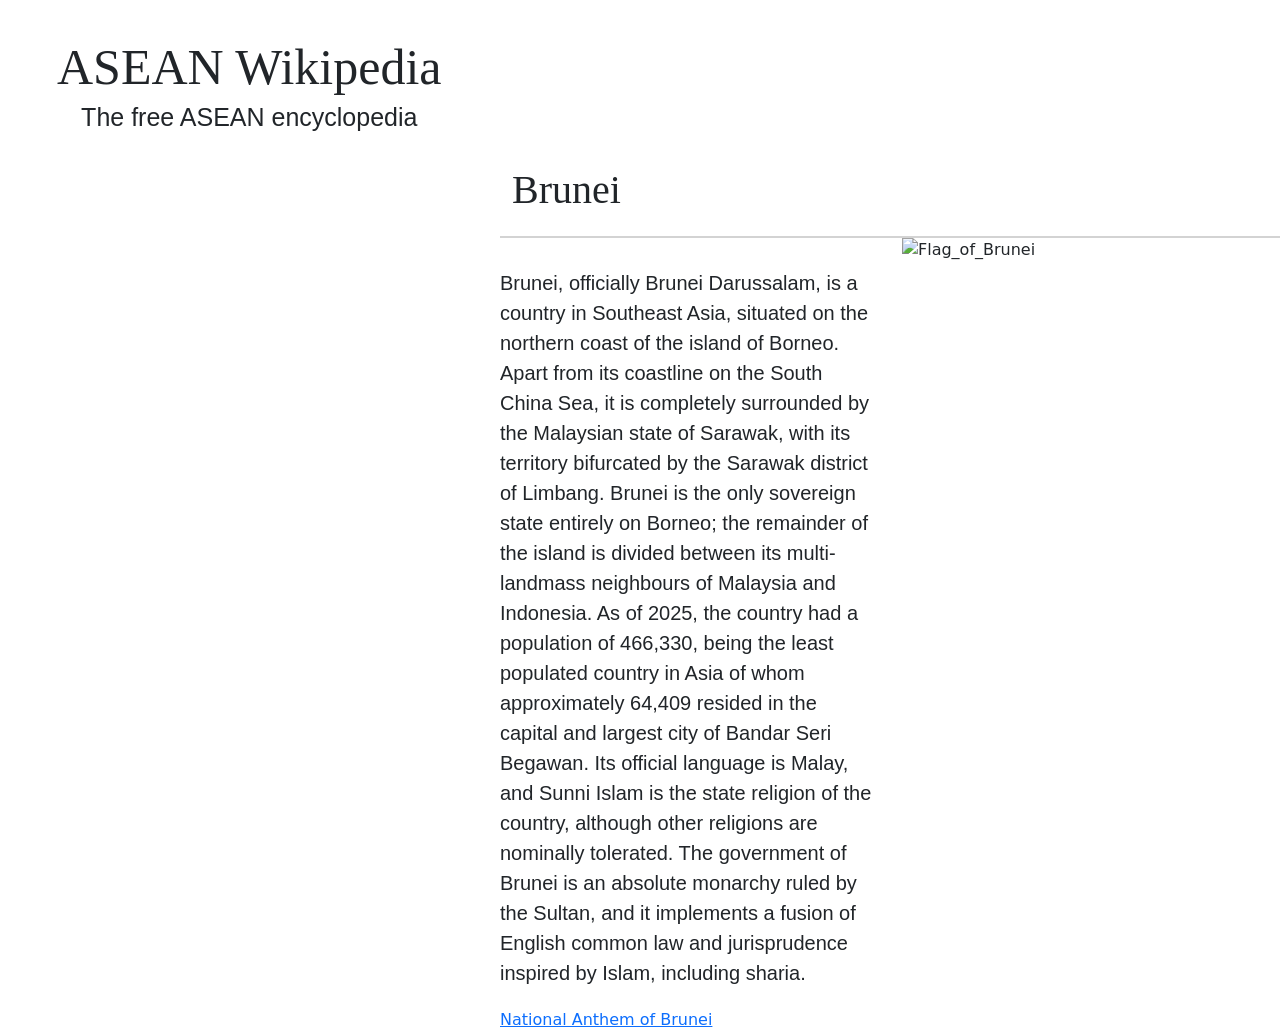
==== Brunei.html @ 3a267904 "Main update" ====
<!DOCTYPE html>
<html lang="en">
<head>
    <meta charset="UTF-8">
    <meta name="viewport" content="width=device-width, initial-scale=1.0">
    <title>Brunei</title>
    <link href="https://cdn.jsdelivr.net/npm/bootstrap@5.0.2/dist/css/bootstrap.min.css" rel="stylesheet" integrity="sha384-EVSTQN3/azprG1Anm3QDgpJLIm9Nao0Yz1ztcQTwFspd3yD65VohhpuuCOmLASjC" crossorigin="anonymous">
    <style>
        .title{
            font-family: 'Times New Roman', Times, serif;
            font-size: 50px;
            margin-top: 40px; 
            margin-left: auto;
            line-height: 0%;
        }
        .sub-title{
            font-size: 25px;
            font-family: 'Gill Sans', 'Gill Sans MT', Calibri, 'Trebuchet MS', sans-serif;
            margin-top: 0%; 
            margin-left: auto;
        }
        .title-country{
            font-family: 'Times New Roman', Times, serif;
            width: 1500px;
            font-size: 40px;
            margin-left: 500px;
            border-bottom: 2px solid lightgray;
        }
        .body{
            font-family: 'Gill Sans', 'Gill Sans MT', Calibri, 'Trebuchet MS', sans-serif;
            font-size: 20px;
            margin-left: 500px;
            margin-top: 30px;
            line-height: 30px;
        }
        .img {
            margin-left:absolute;
        }
        .National-Anthem{
            margin-left: 500px;
            margin-top: 20px;
        }
    </style>
</head>
<body>
    <a href="index.html" class="btn" style="margin-left: 20px; margin-top: 20px;">
    <div class="row title">
          <p> ASEAN Wikipedia <p>
     </div>
     <div class="row sub-title">
          <p>The free ASEAN encyclopedia</p>
        </div>
    </a>
    <div class="row title-country">
        <p>Brunei</p>
    </div>
    <div class="row">
    <div class="col body">
        Brunei, officially Brunei Darussalam, is a country in Southeast Asia, situated on the northern coast of the island of Borneo. Apart from its coastline on the South China Sea, it is completely surrounded by the Malaysian state of Sarawak, with its territory bifurcated by the Sarawak district of Limbang. Brunei is the only sovereign state entirely on Borneo; the remainder of the island is divided between its multi-landmass neighbours of Malaysia and Indonesia. As of 2025, the country had a population of 466,330, being the least populated country in Asia of whom approximately 64,409 resided in the capital and largest city of Bandar Seri Begawan. Its official language is Malay, and Sunni Islam is the state religion of the country, although other religions are nominally tolerated. The government of Brunei is an absolute monarchy ruled by the Sultan, and it implements a fusion of English common law and jurisprudence inspired by Islam, including sharia.
    </div>
    <div class="col img">
        <img src="Flag_of_Brunei.svg.webp" alt="Flag_of_Brunei" width="500px" height="300px">
    </div>
    </div>
    <div class="col National-Anthem">
        <a href="https://www.youtube.com/watch?v=q-v4-l8T0RM" target="_blank">National Anthem of Brunei</a>
    </div>
     


        
    
    
</body>
</html>
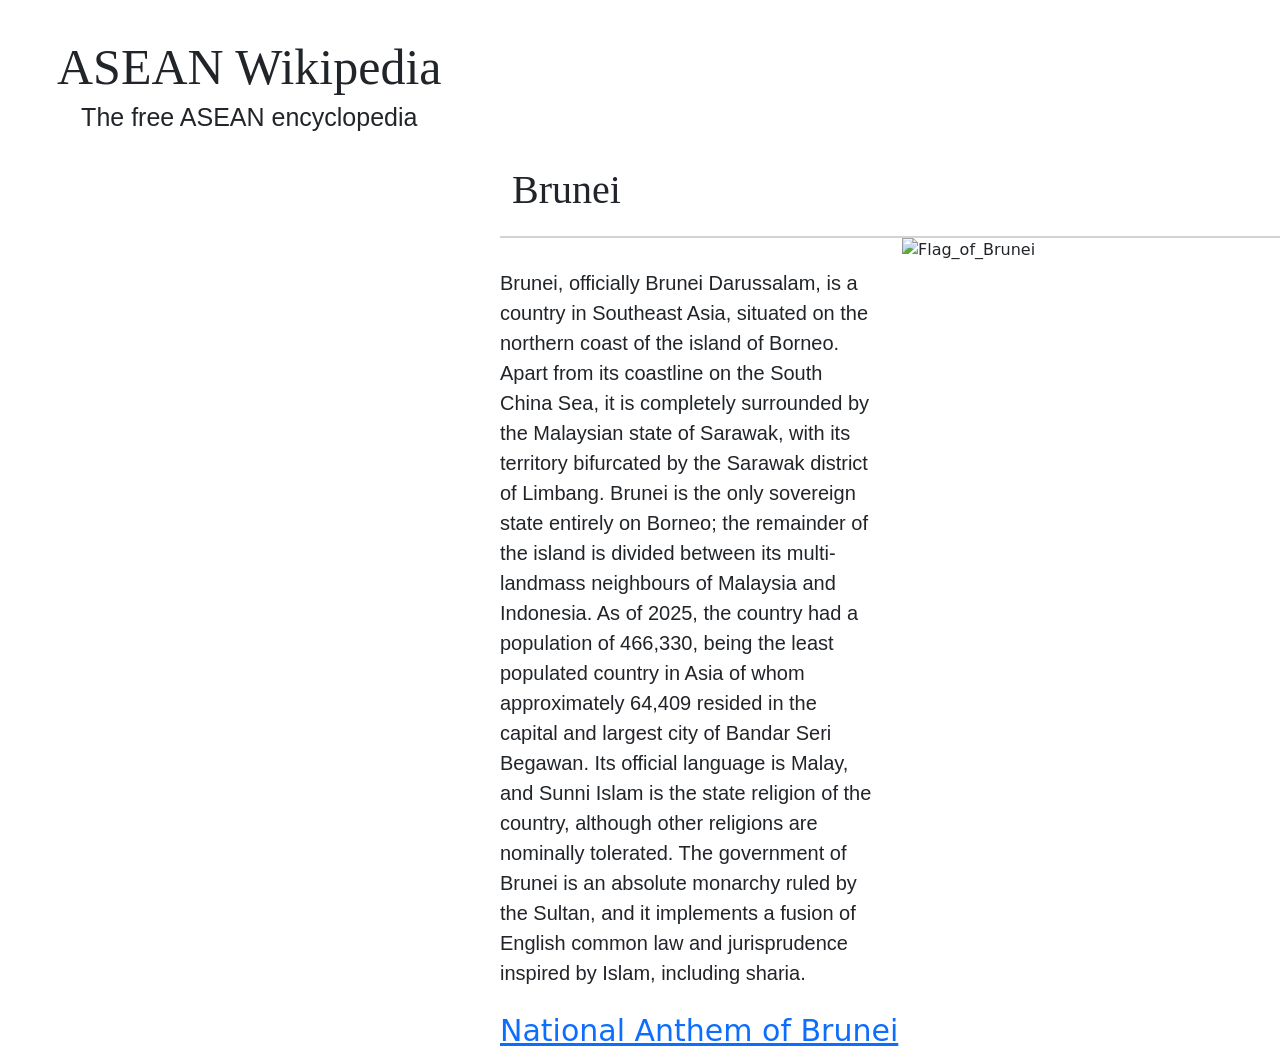
==== commit 9075acb6: "fony" ====
--- a/Brunei.html
+++ b/Brunei.html
@@ -37,6 +37,7 @@
             margin-left:absolute;
         }
         .National-Anthem{
+            font-size: 30px;
             margin-left: 500px;
             margin-top: 20px;
         }
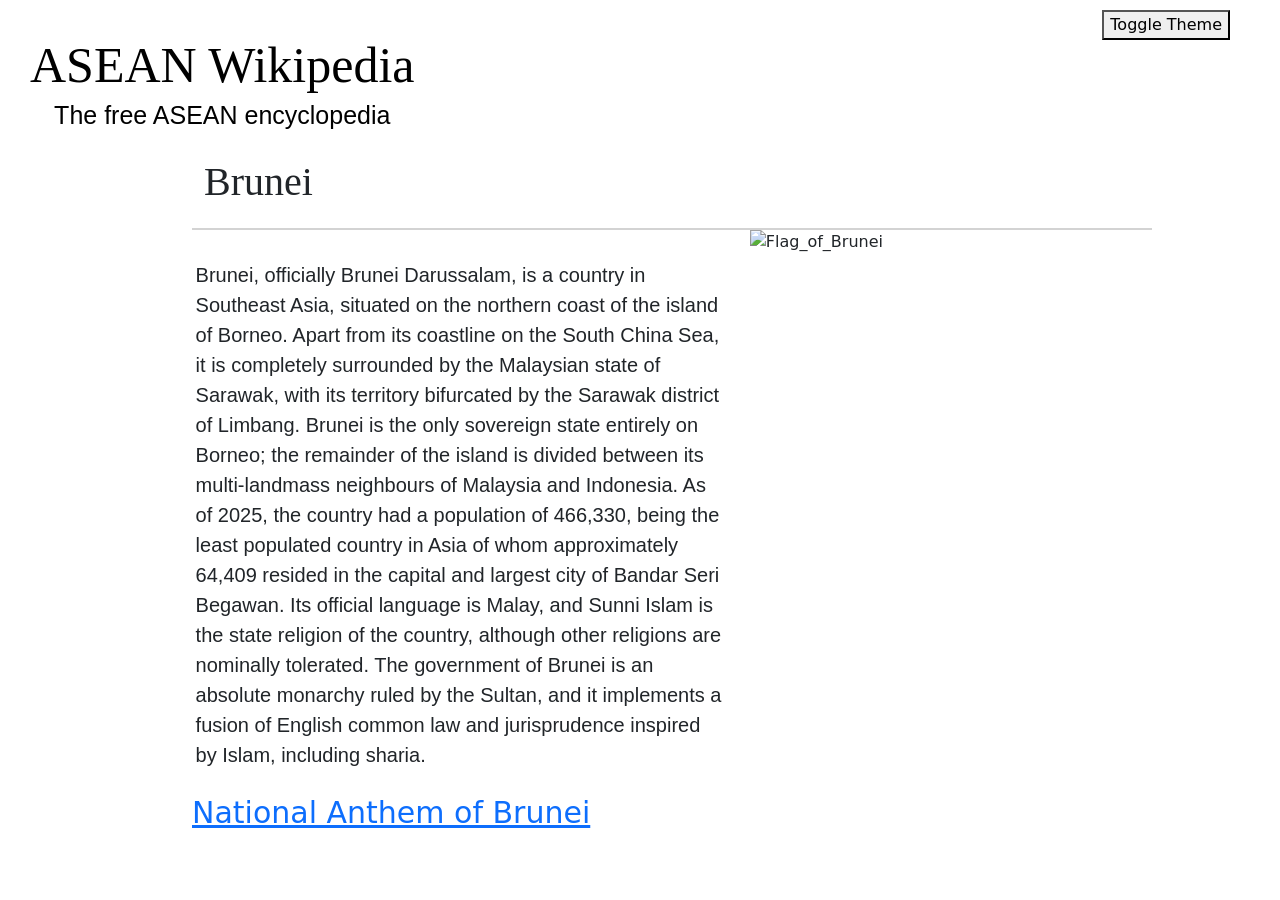
==== commit cb402b33: "Fixed UI elements" ====
--- a/Brunei.html
+++ b/Brunei.html
@@ -21,15 +21,15 @@
         }
         .title-country{
             font-family: 'Times New Roman', Times, serif;
-            width: 1500px;
+            width: 75%;
             font-size: 40px;
-            margin-left: 500px;
+            margin-left: 15%;
             border-bottom: 2px solid lightgray;
         }
         .body{
             font-family: 'Gill Sans', 'Gill Sans MT', Calibri, 'Trebuchet MS', sans-serif;
             font-size: 20px;
-            margin-left: 500px;
+            margin-left: 15%;
             margin-top: 30px;
             line-height: 30px;
         }
@@ -38,20 +38,44 @@
         }
         .National-Anthem{
             font-size: 30px;
-            margin-left: 500px;
+            margin-left: 15%;
             margin-top: 20px;
+        }
+        .theme-button{
+            position: absolute;
+            top: 10px;
+            right: 50px;
+        }
+        .dark-theme {
+            background-color: #000000;
+            color: #ffffff;
+            a {
+                color: #ffffff;
+            } 
+        }
+        .title-button{
+            background-color: transparent;
+            border: none;
+        }
+        .title-all{
+            text-decoration: none;
+            color: black;
+            
         }
     </style>
 </head>
 <body>
-    <a href="index.html" class="btn" style="margin-left: 20px; margin-top: 20px;">
-    <div class="row title">
-          <p> ASEAN Wikipedia <p>
-     </div>
-     <div class="row sub-title">
-          <p>The free ASEAN encyclopedia</p>
-        </div>
-    </a>
+    <button class="theme-button" onclick="toggleTheme()">Toggle Theme</button>
+    <button class=title-button>
+      <a href="index.html" class="title-all" style="margin-left: 20px; margin-top: 20px;">
+      <div class="row title">
+            <p> ASEAN Wikipedia <p>
+       </div>
+       <div class="row sub-title">
+            <p>The free ASEAN encyclopedia</p>
+         </div>
+     </a>
+    </button>
     <div class="row title-country">
         <p>Brunei</p>
     </div>
@@ -66,11 +90,10 @@
     <div class="col National-Anthem">
         <a href="https://www.youtube.com/watch?v=q-v4-l8T0RM" target="_blank">National Anthem of Brunei</a>
     </div>
-     
-
-
-        
-    
-    
+     <script>
+        function toggleTheme() {
+            document.body.classList.toggle("dark-theme");
+        }
+    </script>   
 </body>
 </html>
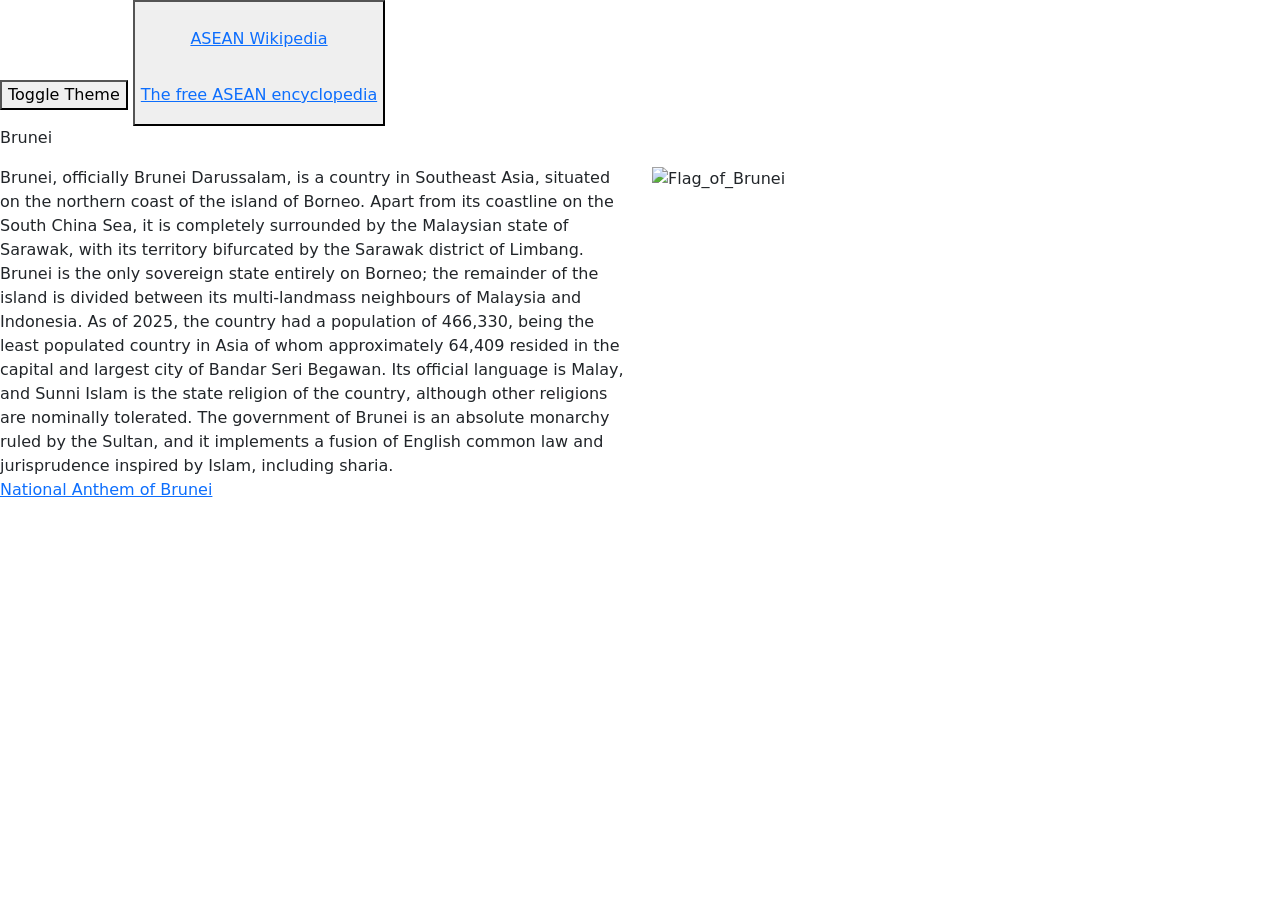
==== commit dd3c7472: "Fixed Organziation" ====
--- a/Brunei.html
+++ b/Brunei.html
@@ -5,64 +5,7 @@
     <meta name="viewport" content="width=device-width, initial-scale=1.0">
     <title>Brunei</title>
     <link href="https://cdn.jsdelivr.net/npm/bootstrap@5.0.2/dist/css/bootstrap.min.css" rel="stylesheet" integrity="sha384-EVSTQN3/azprG1Anm3QDgpJLIm9Nao0Yz1ztcQTwFspd3yD65VohhpuuCOmLASjC" crossorigin="anonymous">
-    <style>
-        .title{
-            font-family: 'Times New Roman', Times, serif;
-            font-size: 50px;
-            margin-top: 40px; 
-            margin-left: auto;
-            line-height: 0%;
-        }
-        .sub-title{
-            font-size: 25px;
-            font-family: 'Gill Sans', 'Gill Sans MT', Calibri, 'Trebuchet MS', sans-serif;
-            margin-top: 0%; 
-            margin-left: auto;
-        }
-        .title-country{
-            font-family: 'Times New Roman', Times, serif;
-            width: 75%;
-            font-size: 40px;
-            margin-left: 15%;
-            border-bottom: 2px solid lightgray;
-        }
-        .body{
-            font-family: 'Gill Sans', 'Gill Sans MT', Calibri, 'Trebuchet MS', sans-serif;
-            font-size: 20px;
-            margin-left: 15%;
-            margin-top: 30px;
-            line-height: 30px;
-        }
-        .img {
-            margin-left:absolute;
-        }
-        .National-Anthem{
-            font-size: 30px;
-            margin-left: 15%;
-            margin-top: 20px;
-        }
-        .theme-button{
-            position: absolute;
-            top: 10px;
-            right: 50px;
-        }
-        .dark-theme {
-            background-color: #000000;
-            color: #ffffff;
-            a {
-                color: #ffffff;
-            } 
-        }
-        .title-button{
-            background-color: transparent;
-            border: none;
-        }
-        .title-all{
-            text-decoration: none;
-            color: black;
-            
-        }
-    </style>
+    <link href="css-style" rel="stylesheet">
 </head>
 <body>
     <button class="theme-button" onclick="toggleTheme()">Toggle Theme</button>
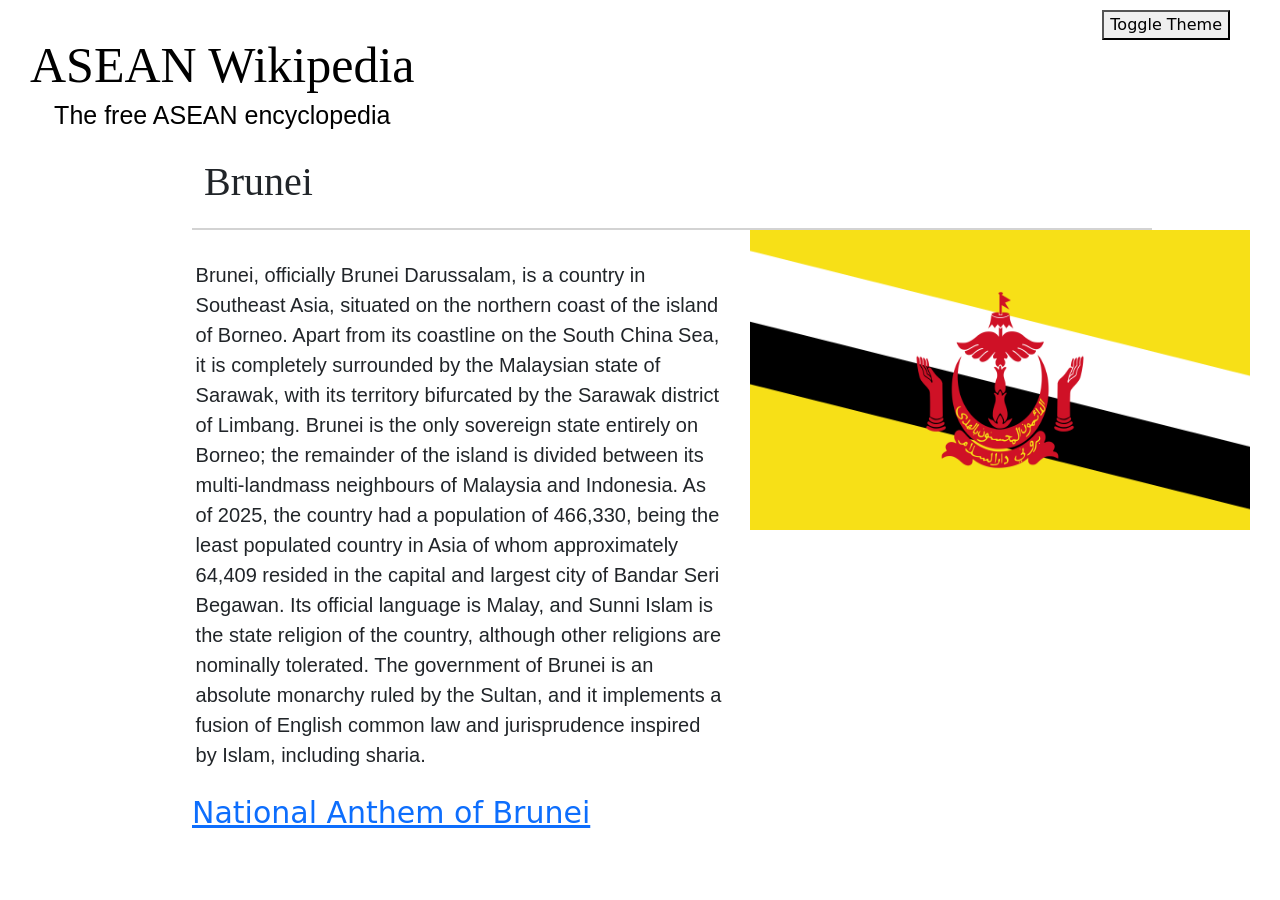
==== commit 75657334: "Fixed UI bug" ====
--- a/Brunei.html
+++ b/Brunei.html
@@ -5,11 +5,12 @@
     <meta name="viewport" content="width=device-width, initial-scale=1.0">
     <title>Brunei</title>
     <link href="https://cdn.jsdelivr.net/npm/bootstrap@5.0.2/dist/css/bootstrap.min.css" rel="stylesheet" integrity="sha384-EVSTQN3/azprG1Anm3QDgpJLIm9Nao0Yz1ztcQTwFspd3yD65VohhpuuCOmLASjC" crossorigin="anonymous">
-    <link href="css-style" rel="stylesheet">
+    <link href="style.css" rel="stylesheet">
 </head>
 <body>
     <button class="theme-button" onclick="toggleTheme()">Toggle Theme</button>
-    <button class=title-button>
+    <button class="theme-button" onclick="toggleTheme()">Toggle Theme</button> <!-- Theme button -->
+    <button class=title-button> <!-- Title and subtitle -->
       <a href="index.html" class="title-all" style="margin-left: 20px; margin-top: 20px;">
       <div class="row title">
             <p> ASEAN Wikipedia <p>
@@ -23,12 +24,12 @@
         <p>Brunei</p>
     </div>
     <div class="row">
-    <div class="col body">
-        Brunei, officially Brunei Darussalam, is a country in Southeast Asia, situated on the northern coast of the island of Borneo. Apart from its coastline on the South China Sea, it is completely surrounded by the Malaysian state of Sarawak, with its territory bifurcated by the Sarawak district of Limbang. Brunei is the only sovereign state entirely on Borneo; the remainder of the island is divided between its multi-landmass neighbours of Malaysia and Indonesia. As of 2025, the country had a population of 466,330, being the least populated country in Asia of whom approximately 64,409 resided in the capital and largest city of Bandar Seri Begawan. Its official language is Malay, and Sunni Islam is the state religion of the country, although other religions are nominally tolerated. The government of Brunei is an absolute monarchy ruled by the Sultan, and it implements a fusion of English common law and jurisprudence inspired by Islam, including sharia.
-    </div>
-    <div class="col img">
-        <img src="Flag_of_Brunei.svg.webp" alt="Flag_of_Brunei" width="500px" height="300px">
-    </div>
+        <div class="col body">
+          Brunei, officially Brunei Darussalam, is a country in Southeast Asia, situated on the northern coast of the island of Borneo. Apart from its coastline on the South China Sea, it is completely surrounded by the Malaysian state of Sarawak, with its territory bifurcated by the Sarawak district of Limbang. Brunei is the only sovereign state entirely on Borneo; the remainder of the island is divided between its multi-landmass neighbours of Malaysia and Indonesia. As of 2025, the country had a population of 466,330, being the least populated country in Asia of whom approximately 64,409 resided in the capital and largest city of Bandar Seri Begawan. Its official language is Malay, and Sunni Islam is the state religion of the country, although other religions are nominally tolerated. The government of Brunei is an absolute monarchy ruled by the Sultan, and it implements a fusion of English common law and jurisprudence inspired by Islam, including sharia.
+       </div>
+       <div class="col img">
+        <img src="Flags/Flag_of_Brunei.svg.webp" alt="Flag_of_Brunei" width="500px" height="300px">
+       </div>
     </div>
     <div class="col National-Anthem">
         <a href="https://www.youtube.com/watch?v=q-v4-l8T0RM" target="_blank">National Anthem of Brunei</a>
--- a/style.css
+++ b/style.css
@@ -0,0 +1,56 @@
+        .title{
+            font-family: 'Times New Roman', Times, serif;
+            font-size: 50px;
+            margin-top: 40px; 
+            margin-left: auto;
+            line-height: 0%;
+        }
+        .sub-title{
+            font-size: 25px;
+            font-family: 'Gill Sans', 'Gill Sans MT', Calibri, 'Trebuchet MS', sans-serif;
+            margin-top: 0%; 
+            margin-left: auto;
+        }
+        .title-country{
+            font-family: 'Times New Roman', Times, serif;
+            width: 75%;
+            font-size: 40px;
+            margin-left: 15%;
+            border-bottom: 2px solid lightgray;
+        }
+        .body{
+            font-family: 'Gill Sans', 'Gill Sans MT', Calibri, 'Trebuchet MS', sans-serif;
+            font-size: 20px;
+            margin-left: 15%;
+            margin-top: 30px;
+            line-height: 30px;
+        }
+        .img {
+            margin-left:absolute;
+        }
+        .National-Anthem{
+            font-size: 30px;
+            margin-left: 15%;
+            margin-top: 20px;
+        }
+        .theme-button{
+            position: absolute;
+            top: 10px;
+            right: 50px;
+        }
+        .dark-theme {
+            background-color: #000000;
+            color: #ffffff;
+            a {
+                color: #ffffff;
+            } 
+        }
+        .title-button{
+            background-color: transparent;
+            border: none;
+        }
+        .title-all{
+            text-decoration: none;
+            color: black;
+            
+        }
